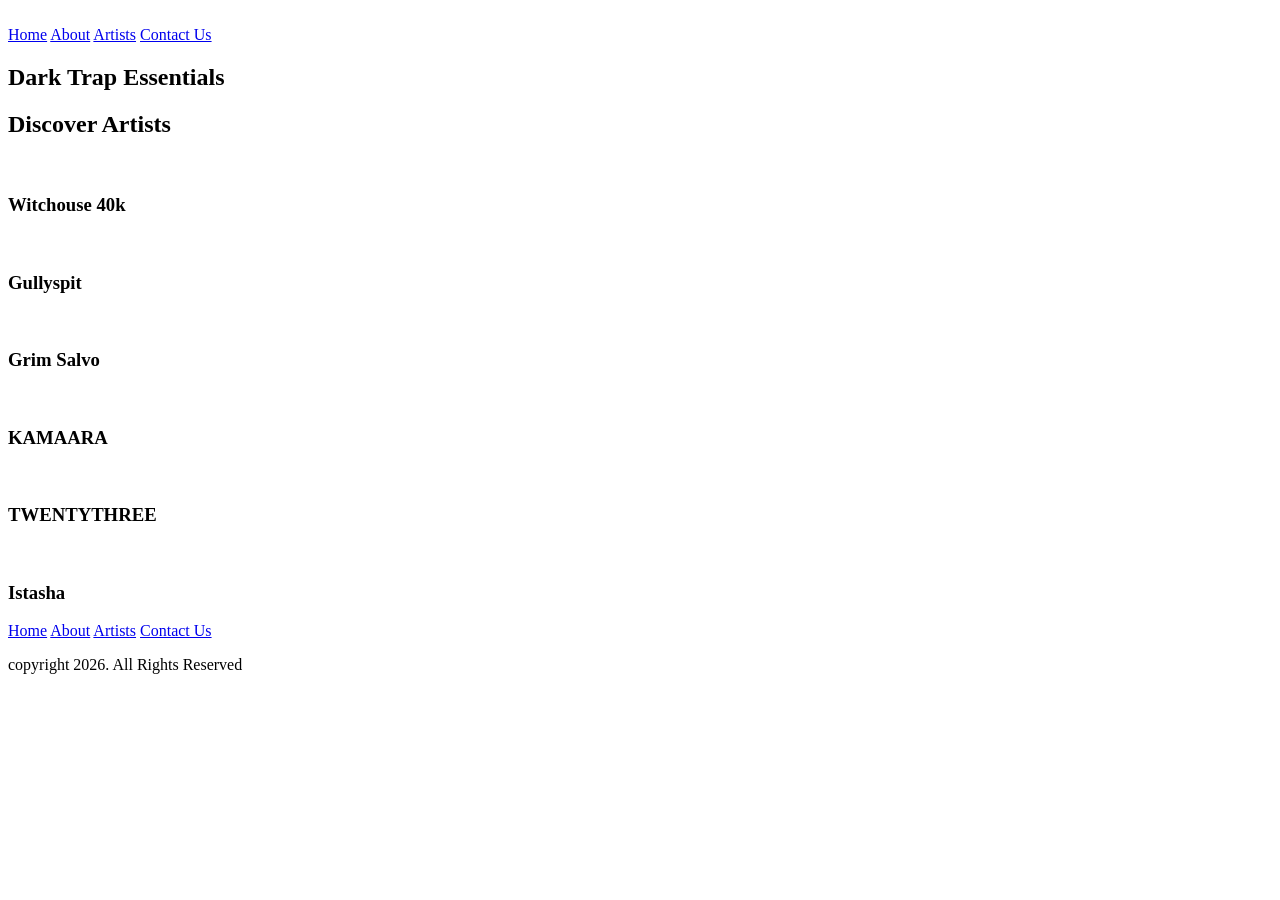
==== Final/index.html @ 6fbe57bf "Create index.html" ====
<!DOCTYPE html>
<html lang="en">
<head>
    <meta charset="UTF-8">
    <meta name="viewport" content="width=device-width, initial-scale=1.0">
    <title>Dark Trap</title>
    <link href="style.css" rel="stylesheet" type="text/css">
</head>
<body>
<header>
    <img src="">
    <nav>
        <a href="index.html">Home</a>
        <a href="pages/about.html">About</a>
        <a href="pages/artists.html">Artists</a>
        <a href="pages/contact.html">Contact Us</a>
    </nav>
</header>
<main>
<section class="hero">
    <h1>Dark Trap Essentials</h1>
</section>
<section>
    <h2>Discover Artists</h2>
    <section>
        <img src="">
        <h3>Witchouse 40k</h3>
    </section>
    <section>
        <img src="">
        <h3>Gullyspit</h3>
    </section>
    <section>
        <img src="">
        <h3>Grim Salvo</h3>
    </section>
    <section>
        <img src="">
        <h3>KAMAARA</h3>
    </section>
    <section>
        <img src="">
        <h3>TWENTYTHREE</h3>
    </section>
    <section>
        <img src="">
        <h3>Istasha</h3>
    </section>
</section>
</main>
<footer>
    <nav>
        <a href="index.html">Home</a>
        <a href="pages/about.html">About</a>
        <a href="pages/artists.html">Artists</a>
        <a href="pages/contact.html">Contact Us</a>
    </nav>
    <p>copyright 2026. All Rights Reserved</p>
</footer>
<script src="script.js"></script>
</body>
</html>
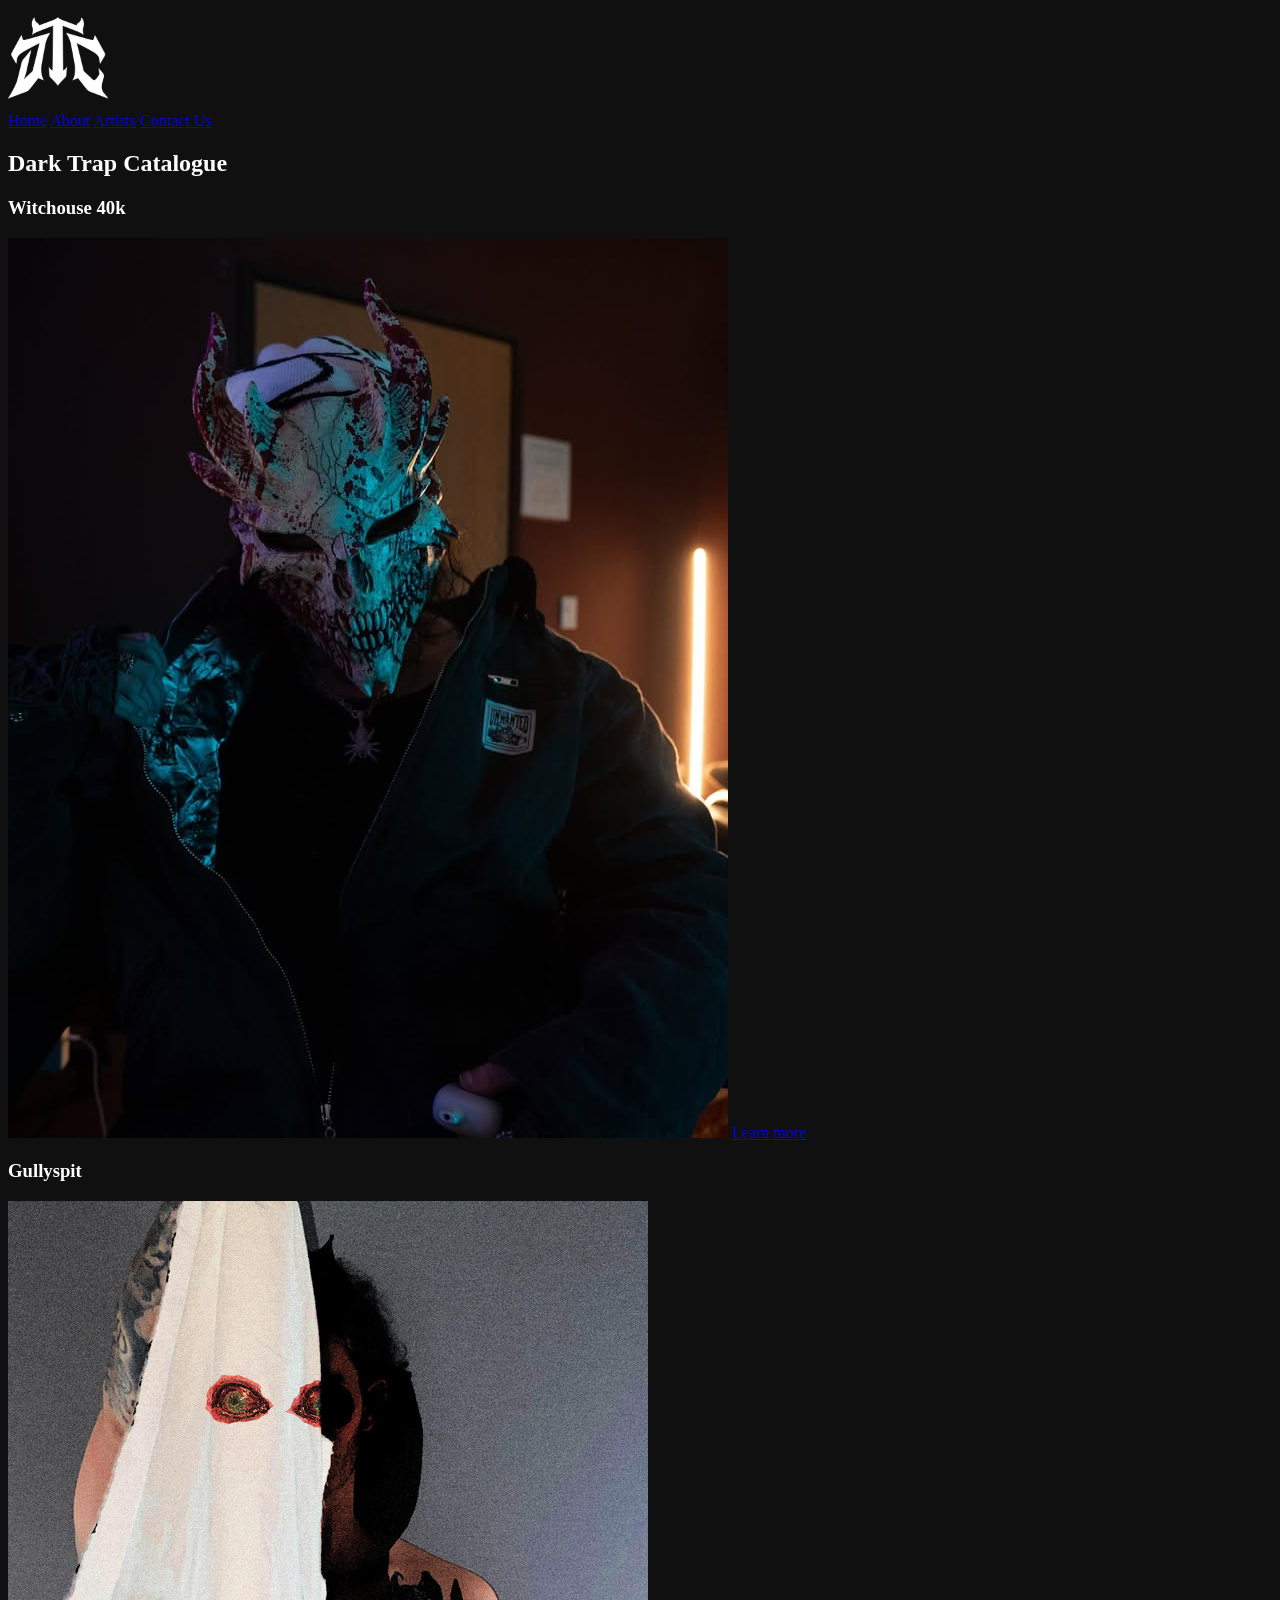
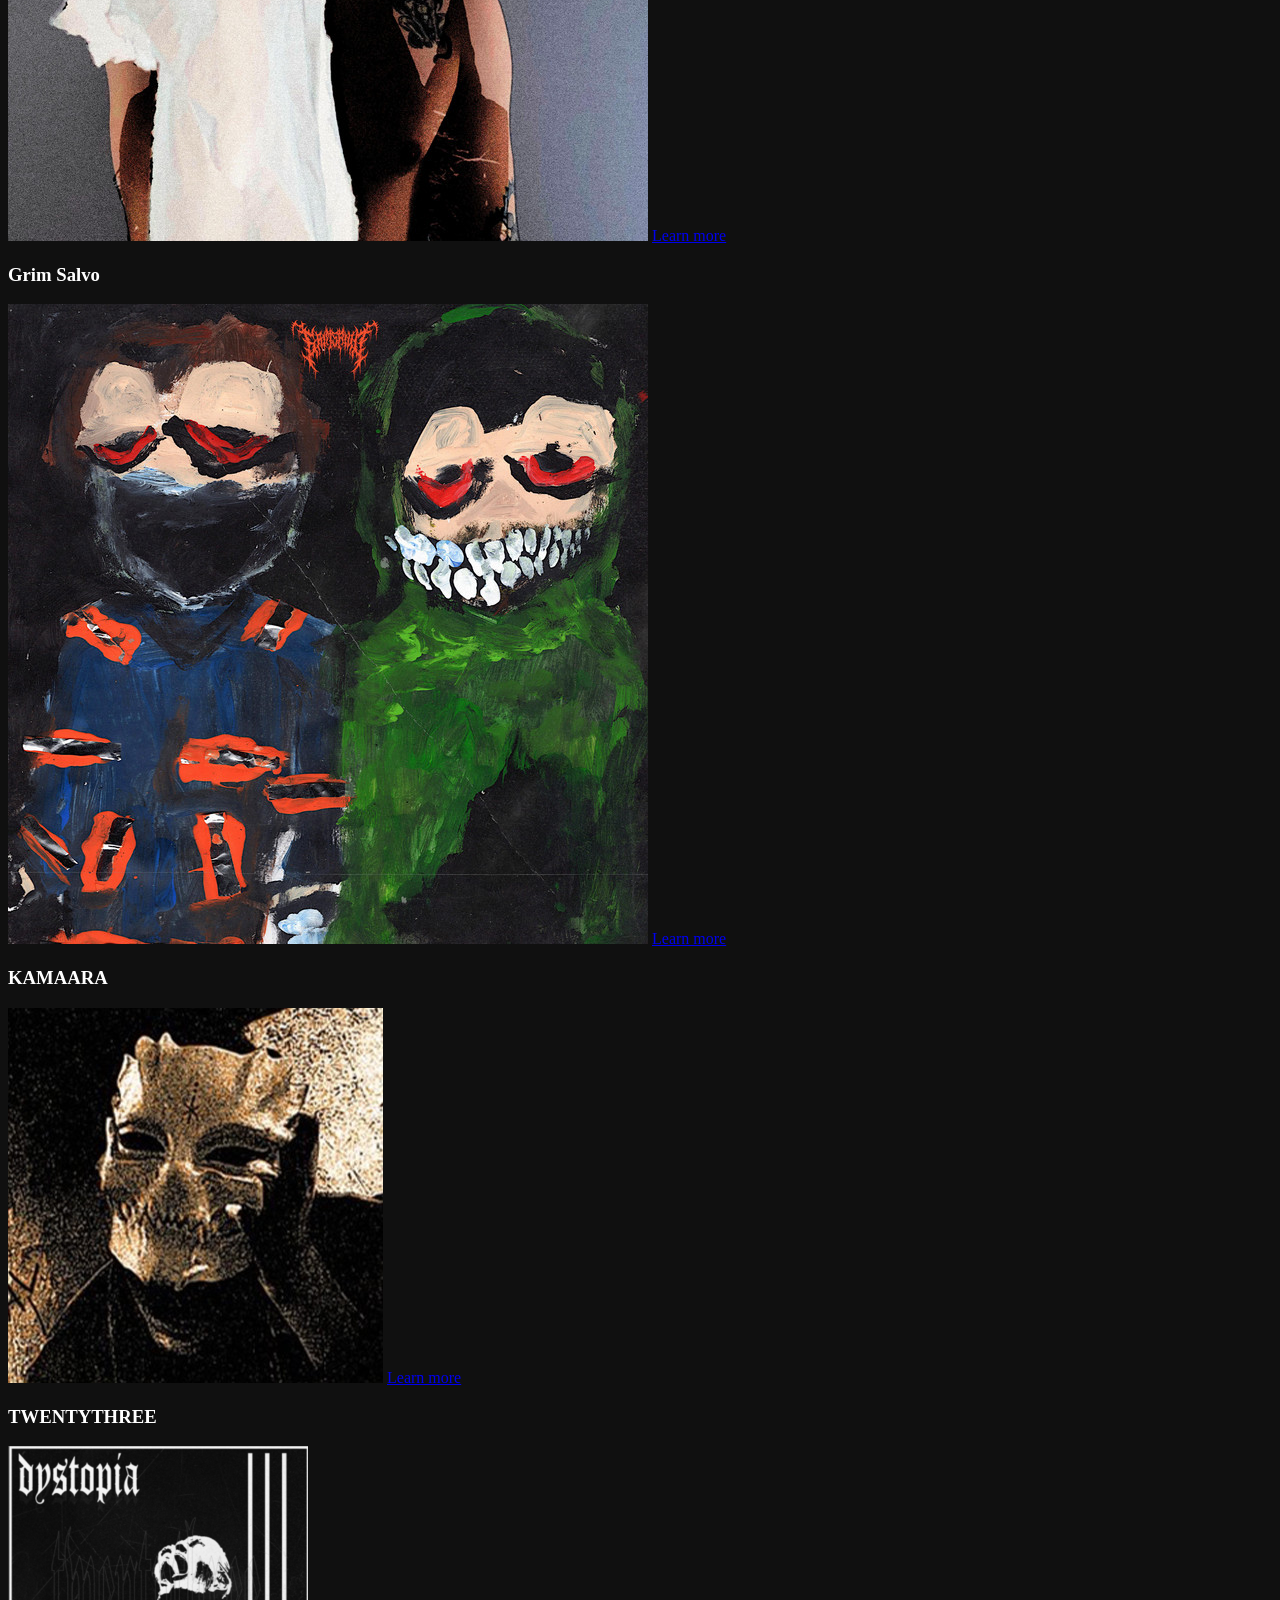
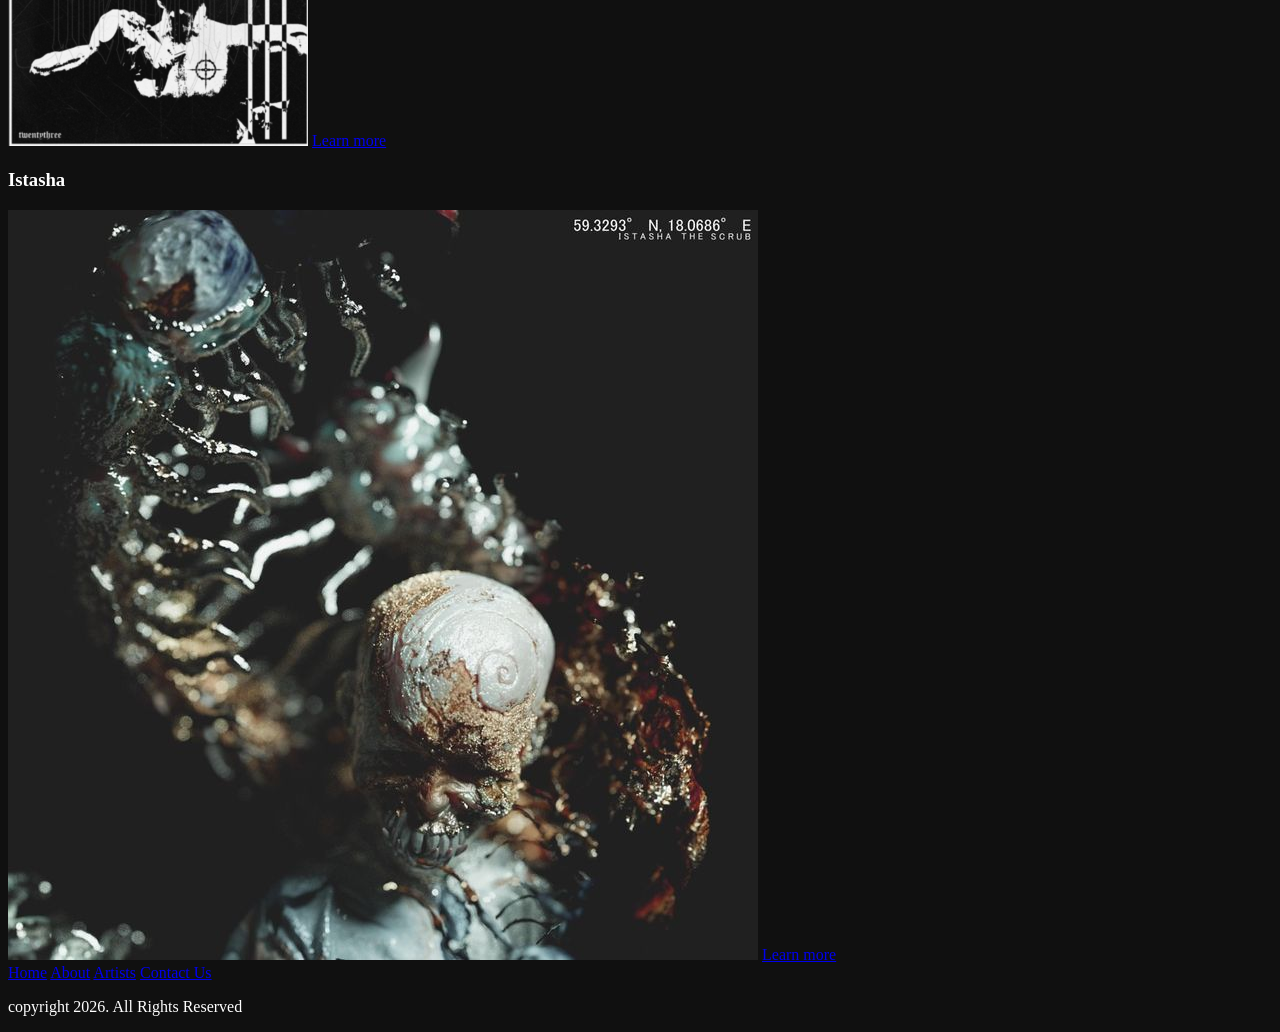
==== commit 631ad8a6: "Update index.html added script" ====
--- a/Final/index.html
+++ b/Final/index.html
@@ -8,7 +8,7 @@
 </head>
 <body>
 <header>
-    <img src="">
+    <a href="index.html"><img style="width: 100px; height: auto;" src="../Final/images/DTClogo-8.png"></a>
     <nav>
         <a href="index.html">Home</a>
         <a href="pages/about.html">About</a>
@@ -18,33 +18,38 @@
 </header>
 <main>
 <section class="hero">
-    <h1>Dark Trap Essentials</h1>
+    <h1>Dark Trap Catalogue</h1>
 </section>
-<section>
-    <h2>Discover Artists</h2>
+<section class="container">
     <section>
-        <img src="">
         <h3>Witchouse 40k</h3>
+        <img src="../Final/images/witchouse40k.jpg">
+        <a href="pages/artists.html">Learn more</a>
     </section>
     <section>
-        <img src="">
         <h3>Gullyspit</h3>
+        <img src="../Final/images/gullyspit.jpg">
+        <a href="pages/artists.html">Learn more</a>
     </section>
     <section>
-        <img src="">
         <h3>Grim Salvo</h3>
+        <img src="../Final/images/grim_salvo.jpg">
+        <a href="pages/artists.html">Learn more</a>
     </section>
     <section>
-        <img src="">
         <h3>KAMAARA</h3>
+        <img src="../Final/images/kamaara.jpg">
+        <a href="pages/artists.html">Learn more</a>
     </section>
     <section>
-        <img src="">
         <h3>TWENTYTHREE</h3>
+        <img src="../Final/images/twentythree.png">
+        <a href="pages/artists.html">Learn more</a>
     </section>
     <section>
-        <img src="">
         <h3>Istasha</h3>
+        <img src="../Final/images/istasha.jpg">
+        <a href="pages/artists.html">Learn more</a>
     </section>
 </section>
 </main>
--- a/Final/style.css
+++ b/Final/style.css
@@ -0,0 +1,4 @@
+html {
+    color: white;
+    background-color: rgb(16, 16, 16);
+}
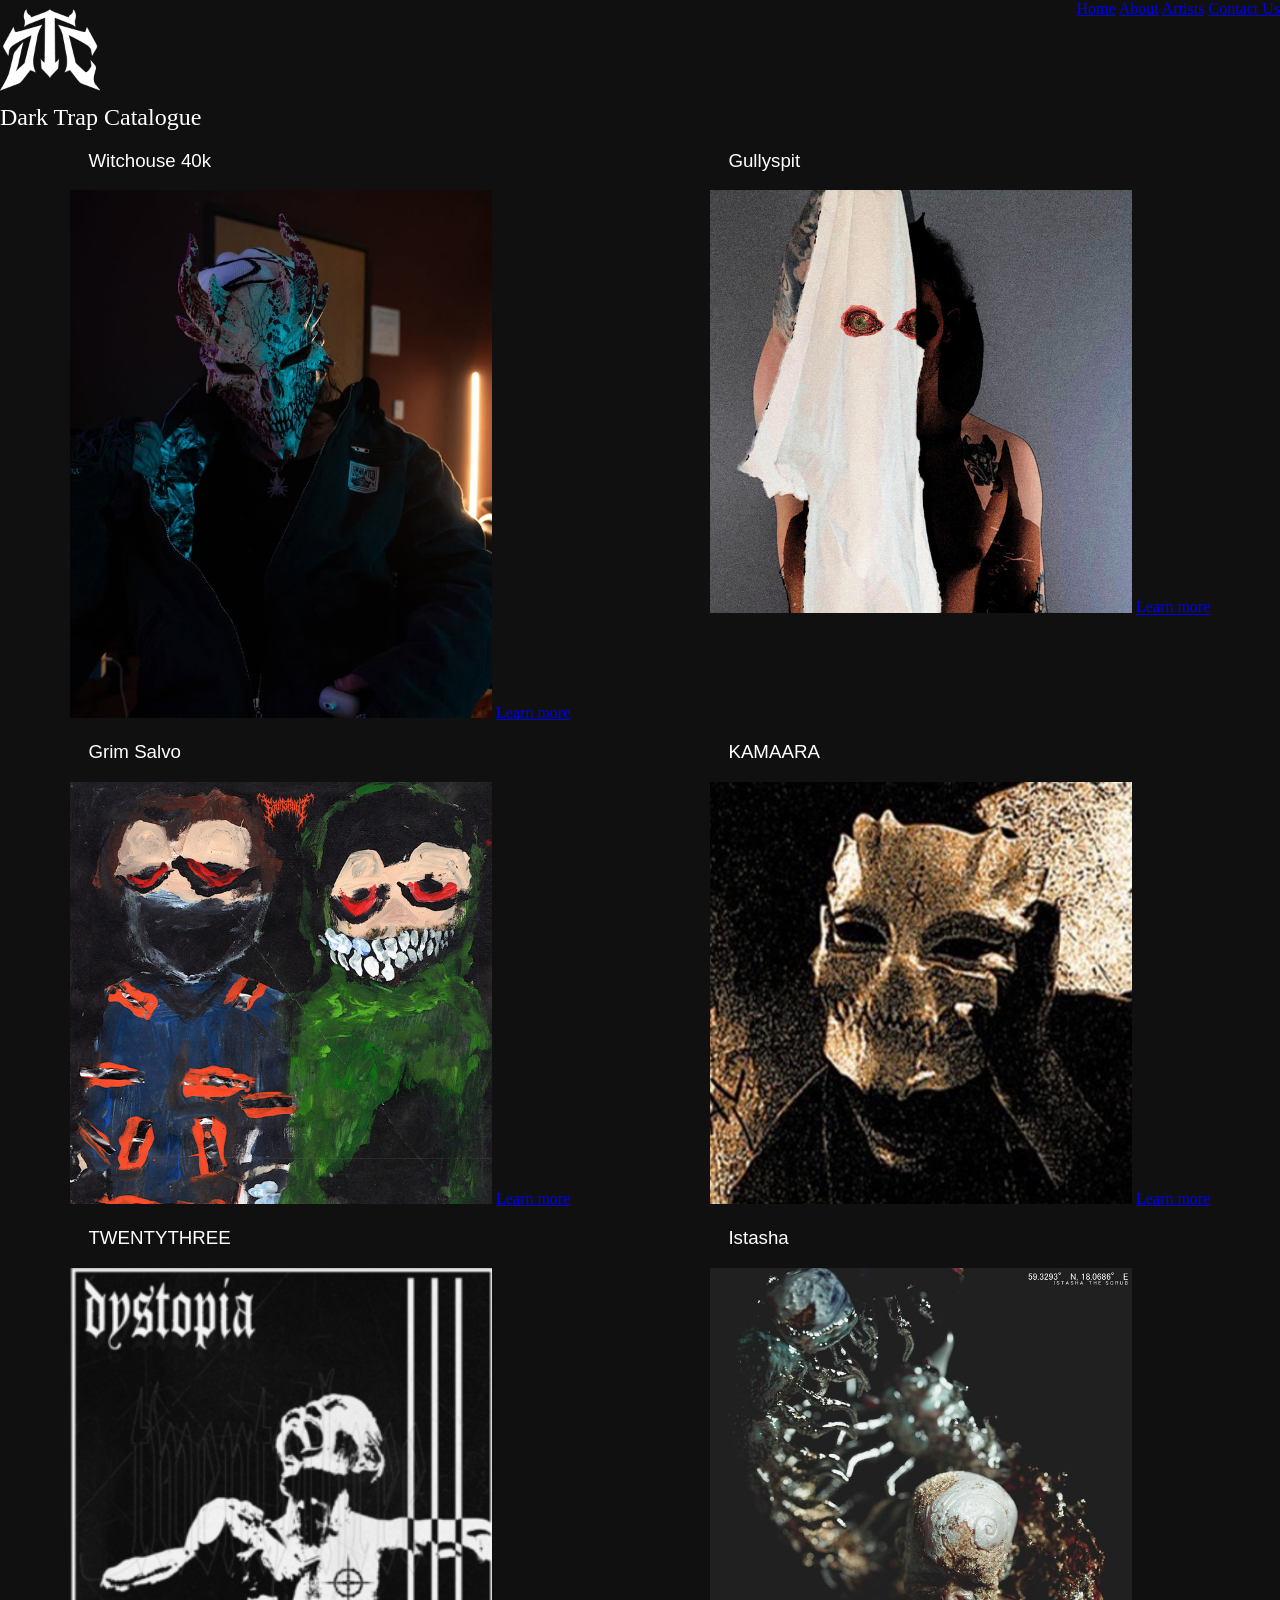
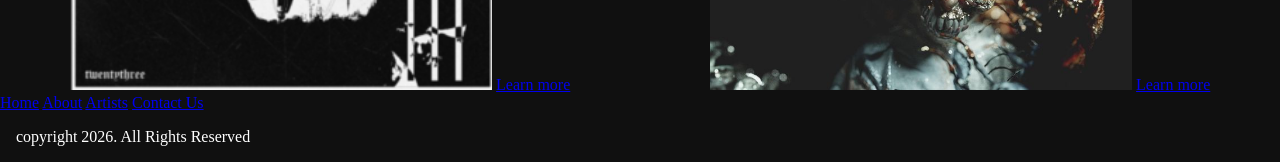
==== commit 529720fe: "Update index.html fixed title spelling" ====
--- a/Final/index.html
+++ b/Final/index.html
@@ -3,7 +3,7 @@
 <head>
     <meta charset="UTF-8">
     <meta name="viewport" content="width=device-width, initial-scale=1.0">
-    <title>Dark Trap</title>
+    <title>Dark Trap Catalogue</title>
     <link href="style.css" rel="stylesheet" type="text/css">
 </head>
 <body>
--- a/Final/style.css
+++ b/Final/style.css
@@ -1,4 +1,44 @@
+* {
+    box-sizing: border-box;
+    margin: 0;
+    padding: 0;
+}
 html {
     color: white;
     background-color: rgb(16, 16, 16);
 }
+h1 {
+    font-family:'Times New Roman', Times, serif;
+    font-weight: 300;
+}
+h2, h3 {
+    font-family:'Segoe UI', Tahoma, Geneva, Verdana, sans-serif;
+    font-weight: 100;
+    padding: 1em;
+}
+p {
+    font-family:Georgia, 'Times New Roman', Times, serif;
+    padding: 1em;
+}
+img {
+    max-width: 100%;
+    width: 33vw;
+    height: auto;
+}
+
+header {
+    display: flex;
+    justify-content: space-between;
+}
+/*homepage artists and images*/
+.container {
+    display: flex;
+    justify-content: space-around;
+    flex-wrap: wrap;
+}
+/*artists page container*/
+.artists-container > section {
+    display: flex;
+    margin: 2em;
+    background-color: rgb(28, 28, 28);
+}
